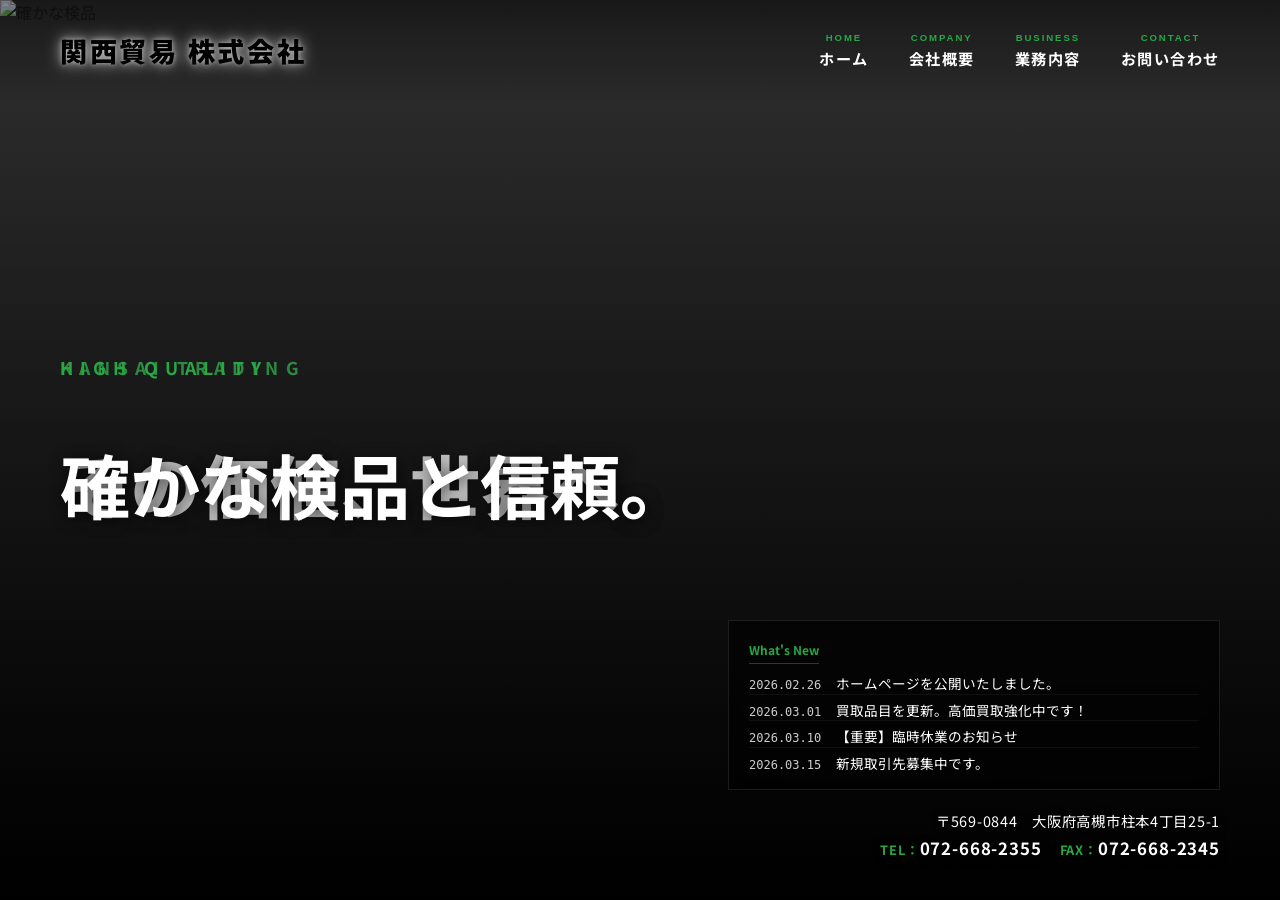
==== index.html @ c8e66994 "Add files via upload" ====
<!DOCTYPE html>
<html lang="ja">
<head>
    <meta charset="UTF-8">
    <meta name="viewport" content="width=device-width, initial-scale=1.0">
    <title>関西貿易 株式会社 | 高価買取・輸出貿易</title>
    <link rel="stylesheet" href="https://cdn.jsdelivr.net/npm/swiper@11/swiper-bundle.min.css" />
    <link rel="stylesheet" href="style.css">
</head>
<body>

    <header>
        <div class="logo">
            <h1>関西貿易 株式会社</h1>
        </div>
        <nav>
            <ul>
                <li><a href="#" data-en="HOME">ホーム</a></li>
                <li><a href="#" data-en="COMPANY">会社概要</a></li>
                <li><a href="#" data-en="BUSINESS">業務内容</a></li>
                <li><a href="#" data-en="CONTACT">お問い合わせ</a></li>
            </ul>
        </nav>
    </header>

    <main>
        <div class="swiper main-swiper">
            <div class="swiper-wrapper">
                <div class="swiper-slide">
                    <div class="overlay"></div>
                    <img src="IMG_0040.JPG" alt="関西貿易 拠点">
                    <div class="main-copy">
                        <span class="en-title">KANSAI TRADING</span>
                        <h2>その価値、世界へ。</h2>
                    </div>
                </div>
                <div class="swiper-slide">
                    <div class="overlay"></div>
                    <img src="IMG_0035.JPG" alt="確かな検品">
                    <div class="main-copy">
                        <span class="en-title">HIGH QUALITY</span>
                        <h2>確かな検品と信頼。</h2>
                    </div>
                </div>
                <div class="swiper-slide">
                    <div class="overlay"></div>
                    <img src="IMG_0050.JPG" alt="輸出・物流">
                    <div class="main-copy">
                        <span class="en-title">GLOBAL NETWORK</span>
                        <h2>明日を繋ぐ架け橋に。</h2>
                    </div>
                </div>
            </div>
        </div>

        <footer class="info-footer">
            <div class="news-area">
                <div class="news-header">What's New</div>
                <ul class="news-list">
                    <li><span class="news-date">2026.02.26</span>ホームページを公開いたしました。</li>
                    <li><span class="news-date">2026.03.01</span>買取品目を更新。高価買取強化中です！</li>
                    <li><span class="news-date">2026.03.10</span>【重要】臨時休業のお知らせ</li>
                    <li><span class="news-date">2026.03.15</span>新規取引先募集中です。</li>
                </ul>
            </div>

            <div class="address-box">
                <p class="location">〒569-0844　大阪府高槻市柱本4丁目25-1</p>
                <div class="contact-group">
                    <p><span class="label">TEL：</span>072-668-2355　<span class="label">FAX：</span>072-668-2345</p>
                </div>
            </div>
        </footer>
    </main>

    <script src="https://cdn.jsdelivr.net/npm/swiper@11/swiper-bundle.min.js"></script>
    <script>
        const mainSwiper = new Swiper('.main-swiper', {
            loop: true,
            effect: 'fade',
            autoplay: { delay: 4500, disableOnInteraction: false },
            speed: 2500,
        });
    </script>
</body>
</html>
---- style.css ----
/* ==========================================================================
   1. 基本設定
   ========================================================================== */
@import url('https://fonts.googleapis.com/css2?family=Noto+Sans+JP:wght@300;500;700;900&display=swap');

html, body {
    margin: 0; padding: 0; width: 100%; height: 100%;
    overflow: hidden; font-family: 'Noto Sans JP', sans-serif;
    background-color: #000;
}

/* ==========================================================================
   2. ヘッダー（視認性向上・英字付きメニュー）
   ========================================================================== */
header {
    position: fixed; top: 0; width: 100%;
    display: flex; justify-content: space-between; align-items: center;
    padding: 30px 60px; z-index: 1000;
    box-sizing: border-box;
    /* ★ポイント：最上部に影を敷いてメニューの白を際立たせる */
    background: linear-gradient(to bottom, rgba(0,0,0,0.5) 0%, rgba(0,0,0,0) 100%);
}

header h1 {
    color: #000000; font-size: 1.7rem; font-weight: 900; margin: 0; letter-spacing: 0.1em;
    text-shadow: 0 0 15px rgba(255, 255, 255, 0.8), 0 0 5px rgba(255, 255, 255, 0.5);
}

nav ul { display: flex; list-style: none; gap: 40px; margin: 0; padding: 0; }

nav a {
    color: #ffffff;
    text-decoration: none;
    font-weight: 700;
    font-size: 0.95rem;
    letter-spacing: 0.1em;
    display: flex;
    flex-direction: column; /* 英字と漢字を縦に並べる */
    align-items: center;
    transition: 0.3s;
}

/* ★ポイント：メニューの上に表示する小さな緑の英字 */
nav a::before {
    content: attr(data-en); /* HTMLのdata-en属性を読み込む */
    font-size: 0.6rem;
    color: #28a745; /* 看板の緑色 */
    letter-spacing: 0.2em;
    margin-bottom: 4px;
    font-family: 'Arial', sans-serif;
}

nav a:hover {
    color: #28a745; /* 触れると全体が緑に光る */
    transform: translateY(-2px);
}

/* ==========================================================================
   3. メインスライド
   ========================================================================== */
.main-swiper { width: 100vw; height: 100vh; }
.main-swiper .swiper-slide img { width: 100%; height: 100%; object-fit: cover; }
.overlay {
    position: absolute; top: 0; left: 0; width: 100%; height: 100%;
    background: linear-gradient(rgba(255,255,255,0.1) 0%, rgba(0,0,0,0.5) 100%);
    z-index: 1;
}

.main-copy { position: absolute; bottom: 35%; left: 60px; z-index: 10; color: #fff; }
.en-title { color: #28a745; font-weight: 700; letter-spacing: 0.4em; display: block; margin-bottom: 10px; font-size: 1.1rem; }
.main-copy h2 { font-size: clamp(2.5rem, 5.5vw, 4.5rem); font-weight: 700; line-height: 1.25; text-shadow: 2px 2px 15px rgba(0, 0, 0, 0.6); }

/* ==========================================================================
   4. フッター（ニュース ＆ 住所）
   ========================================================================== */
.info-footer {
    position: absolute; right: 60px; bottom: 40px;
    z-index: 500; text-align: right; color: #fff;
}

/* ニュースエリア */
.news-area {
    background: rgba(0, 0, 0, 0.6);
    backdrop-filter: blur(8px);
    border: 1px solid rgba(255, 255, 255, 0.1);
    padding: 15px 20px;
    width: 450px;
    text-align: left;
    margin-bottom: 20px;
}

.news-header {
    color: #28a745; font-weight: 700; font-size: 0.75rem;
    margin-bottom: 10px; border-bottom: 1px solid rgba(255,255,255,0.2);
    padding-bottom: 5px; display: inline-block;
}

.news-list { list-style: none; padding: 0; margin: 0; }
.news-list li {
    font-size: 0.85rem; color: #fff; margin-bottom: 6px; line-height: 1.4;
    border-bottom: 1px solid rgba(255,255,255,0.05);
}
.news-list li:last-child { margin-bottom: 0; border-bottom: none; }
.news-date { color: #ccc; font-size: 0.75rem; margin-right: 15px; font-family: monospace; }

/* 住所エリア */
.address-box { font-size: 0.9rem; text-shadow: 1px 1px 8px rgba(0, 0, 0, 0.9); }
.location, .contact-group p { margin: 0; letter-spacing: 0.05em; }
.contact-group p { font-size: 1.05rem; font-weight: 700; margin-top: 5px; }
.label { color: #28a745; font-weight: 700; font-size: 0.8rem; }
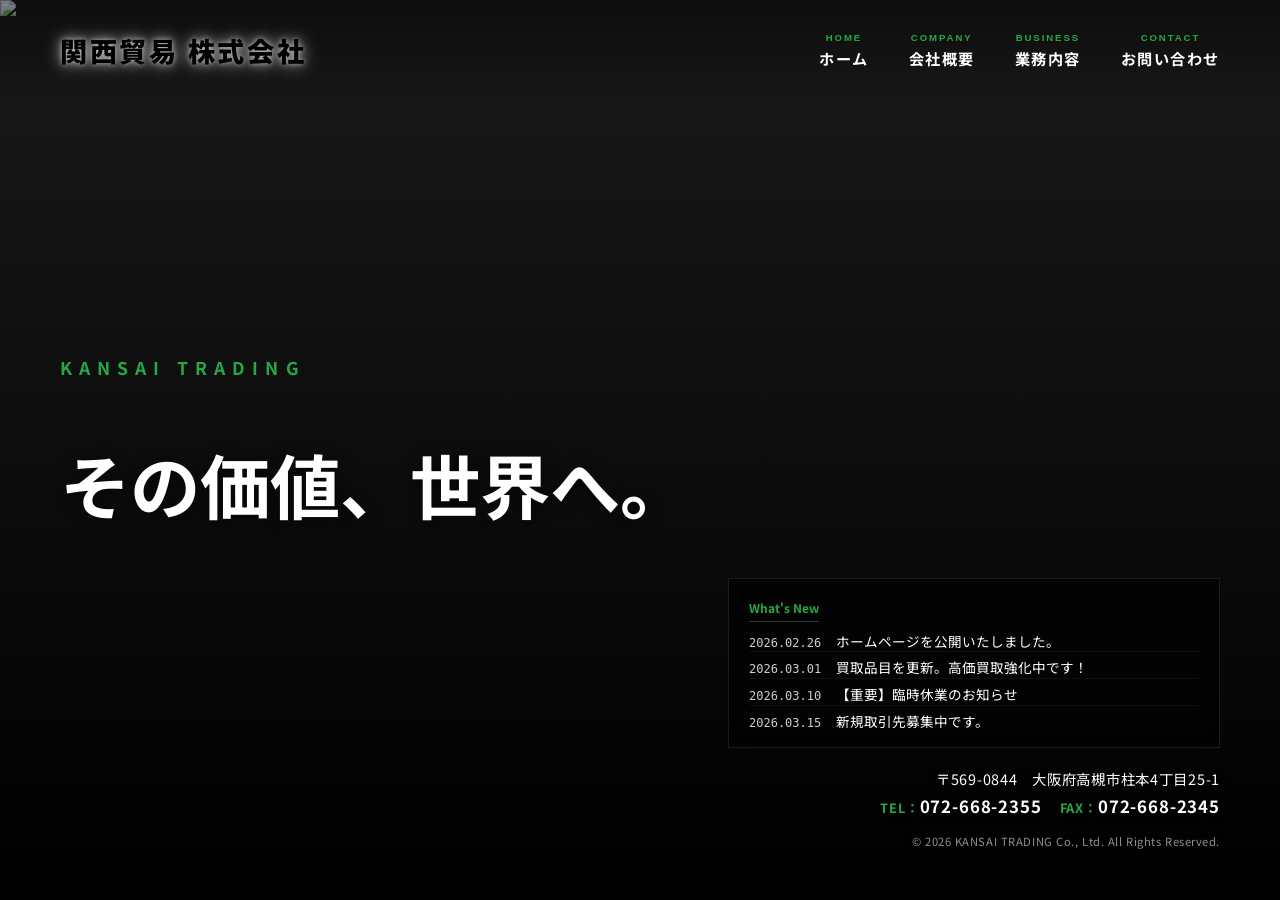
==== commit 5ecfc64d: "Add files via upload" ====
--- a/index.html
+++ b/index.html
@@ -15,8 +15,8 @@
         </div>
         <nav>
             <ul>
-                <li><a href="#" data-en="HOME">ホーム</a></li>
-                <li><a href="#" data-en="COMPANY">会社概要</a></li>
+                <li><a href="index.html" data-en="HOME">ホーム</a></li>
+                <li><a href="company.html" data-en="COMPANY">会社概要</a></li>
                 <li><a href="#" data-en="BUSINESS">業務内容</a></li>
                 <li><a href="#" data-en="CONTACT">お問い合わせ</a></li>
             </ul>
@@ -69,6 +69,7 @@
                 <div class="contact-group">
                     <p><span class="label">TEL：</span>072-668-2355　<span class="label">FAX：</span>072-668-2345</p>
                 </div>
+                <p class="copyright">&copy; 2026 KANSAI TRADING Co., Ltd. All Rights Reserved.</p>
             </div>
         </footer>
     </main>
--- a/style.css
+++ b/style.css
@@ -17,7 +17,6 @@
     display: flex; justify-content: space-between; align-items: center;
     padding: 30px 60px; z-index: 1000;
     box-sizing: border-box;
-    /* ★ポイント：最上部に影を敷いてメニューの白を際立たせる */
     background: linear-gradient(to bottom, rgba(0,0,0,0.5) 0%, rgba(0,0,0,0) 100%);
 }
 
@@ -35,23 +34,22 @@
     font-size: 0.95rem;
     letter-spacing: 0.1em;
     display: flex;
-    flex-direction: column; /* 英字と漢字を縦に並べる */
+    flex-direction: column;
     align-items: center;
     transition: 0.3s;
 }
 
-/* ★ポイント：メニューの上に表示する小さな緑の英字 */
 nav a::before {
-    content: attr(data-en); /* HTMLのdata-en属性を読み込む */
+    content: attr(data-en);
     font-size: 0.6rem;
-    color: #28a745; /* 看板の緑色 */
+    color: #28a745;
     letter-spacing: 0.2em;
     margin-bottom: 4px;
     font-family: 'Arial', sans-serif;
 }
 
 nav a:hover {
-    color: #28a745; /* 触れると全体が緑に光る */
+    color: #28a745;
     transform: translateY(-2px);
 }
 
@@ -71,14 +69,13 @@
 .main-copy h2 { font-size: clamp(2.5rem, 5.5vw, 4.5rem); font-weight: 700; line-height: 1.25; text-shadow: 2px 2px 15px rgba(0, 0, 0, 0.6); }
 
 /* ==========================================================================
-   4. フッター（ニュース ＆ 住所）
+   4. フッター（ニュース ＆ 住所 ＆ コピーライト）
    ========================================================================== */
 .info-footer {
     position: absolute; right: 60px; bottom: 40px;
     z-index: 500; text-align: right; color: #fff;
 }
 
-/* ニュースエリア */
 .news-area {
     background: rgba(0, 0, 0, 0.6);
     backdrop-filter: blur(8px);
@@ -103,8 +100,62 @@
 .news-list li:last-child { margin-bottom: 0; border-bottom: none; }
 .news-date { color: #ccc; font-size: 0.75rem; margin-right: 15px; font-family: monospace; }
 
-/* 住所エリア */
 .address-box { font-size: 0.9rem; text-shadow: 1px 1px 8px rgba(0, 0, 0, 0.9); }
 .location, .contact-group p { margin: 0; letter-spacing: 0.05em; }
 .contact-group p { font-size: 1.05rem; font-weight: 700; margin-top: 5px; }
-.label { color: #28a745; font-weight: 700; font-size: 0.8rem; }+.label { color: #28a745; font-weight: 700; font-size: 0.8rem; }
+
+/* コピーライト用追加設定 */
+.copyright {
+    margin-top: 15px;
+    font-size: 0.7rem;
+    letter-spacing: 0.05em;
+    opacity: 0.7;
+    color: #ccc;
+}
+
+/* ==========================================================================
+   5. 【重要】スマホ専用レスポンシブ調整（iPhone用）
+   ========================================================================== */
+@media screen and (max-width: 768px) {
+    header {
+        flex-direction: column;
+        padding: 20px 15px;
+        background: rgba(0,0,0,0.6);
+    }
+    header h1 {
+        font-size: 1.4rem;
+        margin-bottom: 15px;
+    }
+    nav ul {
+        gap: 15px;
+    }
+    nav a {
+        font-size: 0.8rem;
+    }
+    .main-copy {
+        left: 20px;
+        bottom: 50%;
+    }
+    .main-copy h2 {
+        font-size: 1.8rem;
+    }
+    .info-footer {
+        right: 0; bottom: 0;
+        width: 100%;
+        text-align: center;
+        padding: 10px;
+    }
+    .news-area {
+        width: 90%;
+        margin: 0 auto 10px;
+        max-height: 120px;
+        overflow-y: auto;
+    }
+    .address-box {
+        font-size: 0.75rem;
+    }
+    .copyright {
+        margin-top: 10px;
+    }
+}
